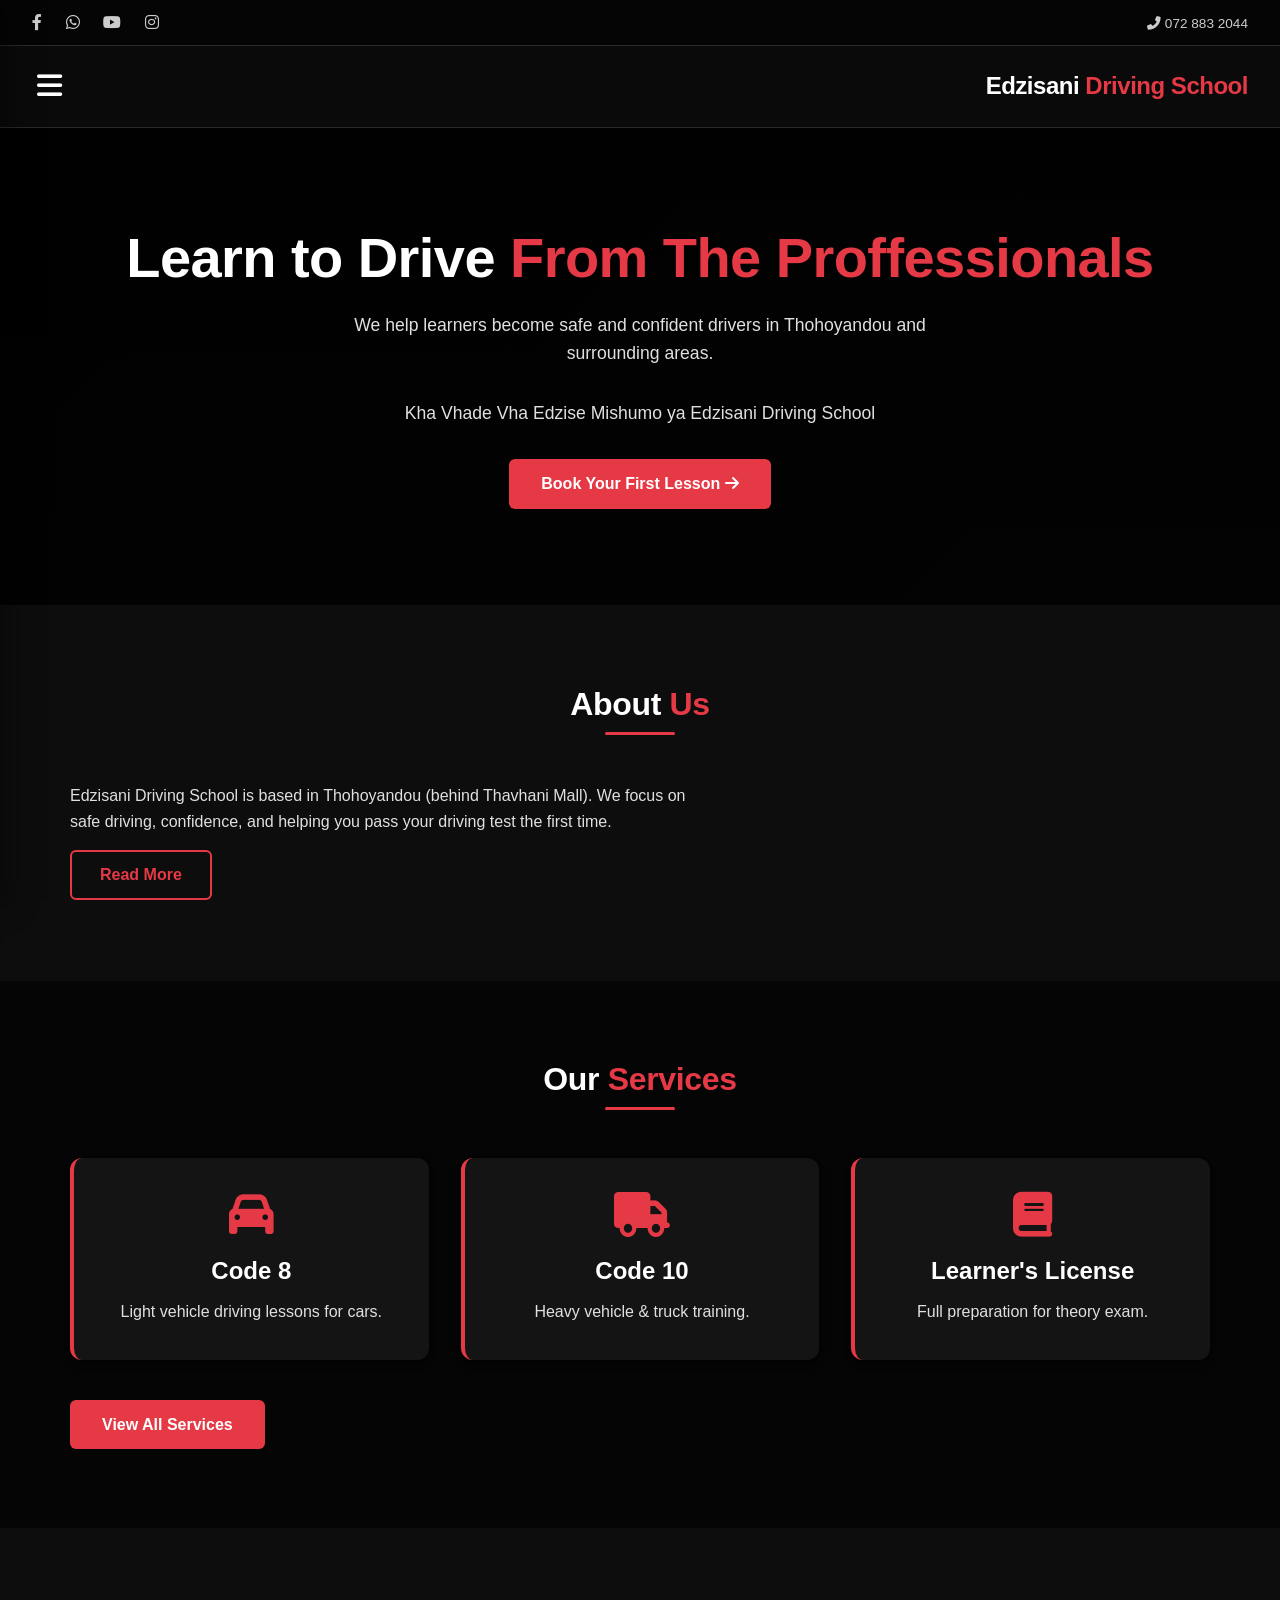
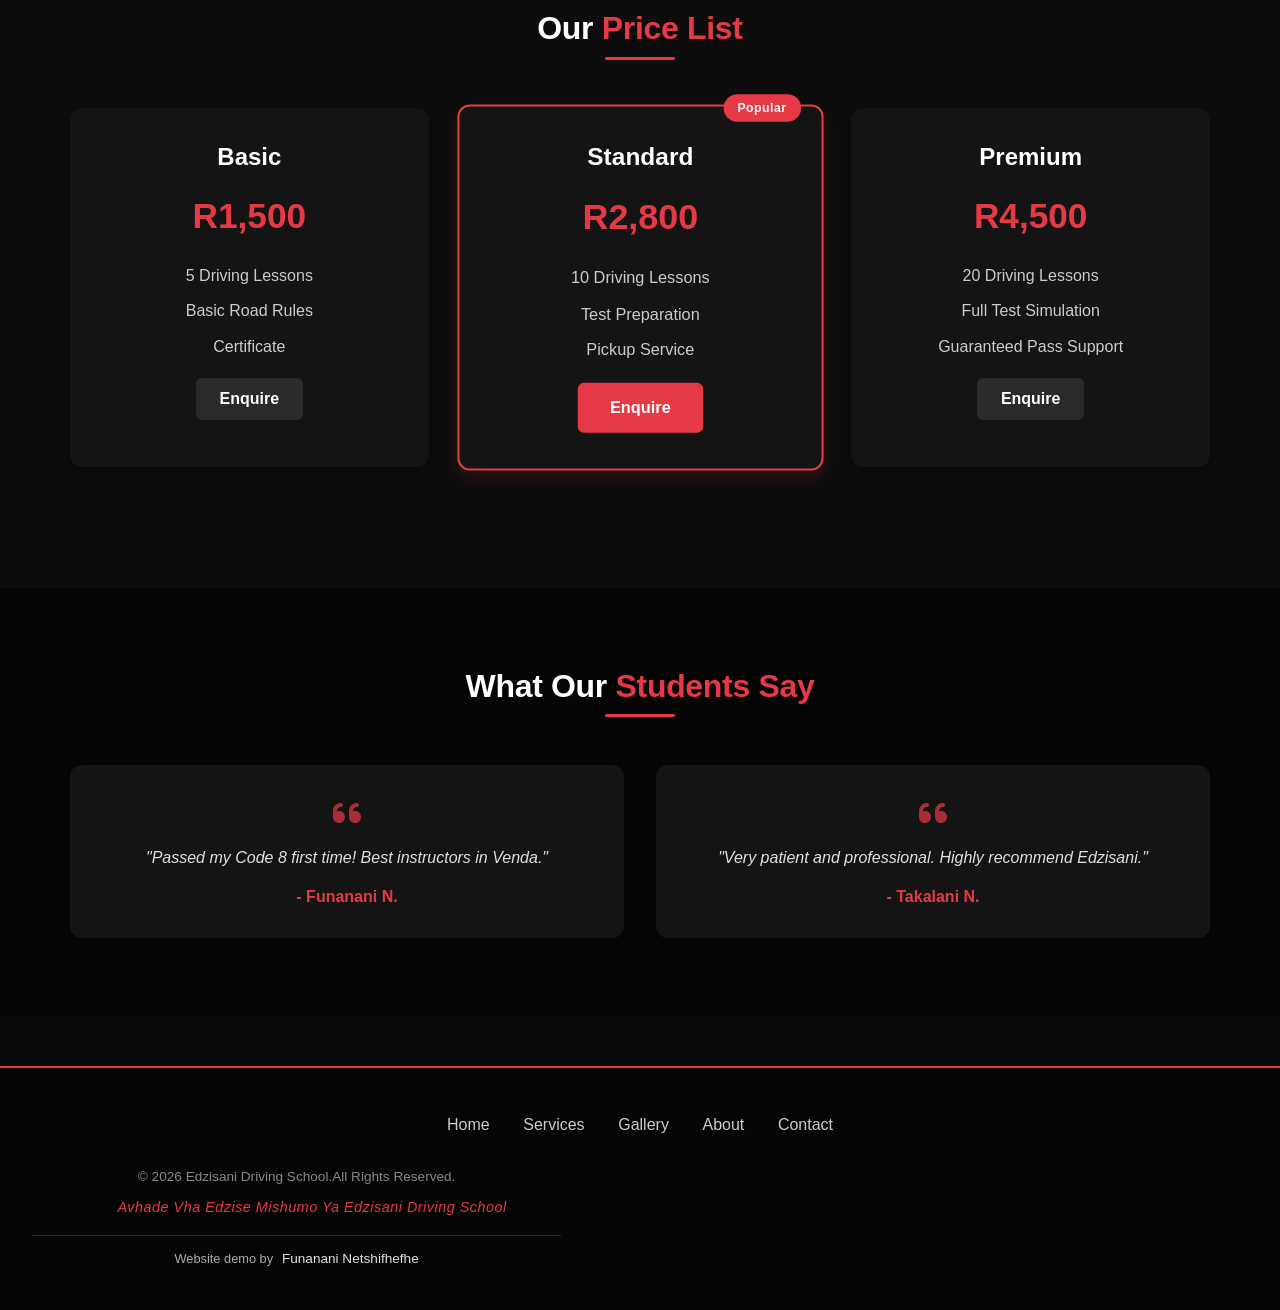
==== index.html @ dc441362 "Add files via upload my files from the pc" ====
<!DOCTYPE html>
<html lang="en">
<head>
    <!-- Meta Tags for SEO -->
    <meta charset="UTF-8">
    <meta name="viewport" content="width=device-width, initial-scale=1.0, user-scalable=yes">
    <meta name="description" content="Edzisani Driving School in Thohoyandou offers expert driving lessons for Code 8, Code 10, and learner's license preparation. Learn to drive with confidence and pass your test with our experienced instructors. Book your lesson today!">
    <meta name="keywords" content="Edzisani Driving School, Thohoyandou driving lessons, Code 8 driving school, Code 10 truck training, learner's license preparation, driving test preparation, road safety training, driving school in Venda, best driving instructors Thohoyandou">
    <!-- My own meta tag for author info -->
    <meta name="author" content="Funanani Netshifhefhe">
    <title>Edzisani Driving School | Home</title>
    <link rel="stylesheet" href="style.css">
    <!-- Font Awesome for Icons -->
    <link rel="stylesheet" href="https://cdnjs.cloudflare.com/ajax/libs/font-awesome/6.0.0-beta3/css/all.min.css">
</head>
<body>

<!-- Top Social Bar -->
<div class="top-bar">
    <div class="social-icons">
        <a href="https://www.facebook.com/Edzisanidrivingschool" target="_blank"><i class="fab fa-facebook-f"></i></a>
        <a href="https://wa.me/27761015055" target="_blank"><i class="fab fa-whatsapp"></i></a>
        <a href="#"><i class="fab fa-youtube"></i></a>
        <a href="#"><i class="fab fa-instagram"></i></a>
    </div>
    <div class="contact-mini">
        <span><i class="fas fa-phone-alt"></i> 072 883 2044</span>
    </div>
</div>

<!-- Sidebar Overlay -->
<div class="sidebar-overlay" id="sidebarOverlay"></div>

<!-- Sidebar Navigation -->
<div class="sidebar" id="sidebar">
    <div class="sidebar-header">
        <h3>Menu</h3>
        <button class="close-sidebar" id="closeSidebar">&times;</button>
    </div>
    <ul class="sidebar-nav">
        <li><a href="index.html" class="active"><i class="fas fa-home"></i> Home</a></li>
        <li><a href="services.html"><i class="fas fa-cogs"></i> Services</a></li>
        <li><a href="gallery.html"><i class="fas fa-image"></i> Gallery</a></li>
        <li><a href="about.html"><i class="fas fa-users"></i> About</a></li>
        <li><a href="contact.html"><i class="fas fa-envelope"></i> Contact</a></li>
        <li><a href="#"><i class="fas fa-chalkboard-user"></i> Management</a></li>
    </ul>
    <div class="sidebar-social">
        <a href="https://www.facebook.com/Edzisanidrivingschool" target="_blank"><i class="fab fa-facebook-f"></i></a>
        <a href="https://wa.me/27761015055" target="_blank"><i class="fab fa-whatsapp"></i></a>
        <a href="#"><i class="fab fa-youtube"></i></a>
    </div>
</div>

<!-- Main Header -->
<header>
    <button class="hamburger" id="hamburgerBtn">
        <i class="fas fa-bars"></i>
    </button>
    <div class="logo">
        <h1>Edzisani <span>Driving School</span></h1>
    </div>
</header>

<main>
    <!-- Hero Section -->
    <section class="hero" style="background-image: linear-gradient(rgba(0,0,0,0.6), rgba(0,0,0,0.3)), url('https://images.unsplash.com/photo-1449965408869-eaa3f722e40d?ixlib=rb-4.0.3&auto=format&fit=crop&w=2070&q=80');">
        <div class="hero-content">
            <h2>Learn to Drive <span class="red-text">From The Proffessionals</span></h2>
            <p>We help learners become safe and confident drivers in Thohoyandou and surrounding areas.</p>
            <p>Kha Vhade Vha Edzise Mishumo ya Edzisani Driving School</p>
            <a href="contact.html" class="btn btn-red">Book Your First Lesson <i class="fas fa-arrow-right"></i></a>
        </div>
    </section>

    <!-- About Preview -->
    <section class="section">
        <div class="container">
            <h2 class="section-title">About <span class="red-text">Us</span></h2>
            <p>Edzisani Driving School is based in Thohoyandou (behind Thavhani Mall). We focus on safe driving, confidence, and helping you pass your driving test the first time.</p>
            <a href="about.html" class="btn-outline">Read More</a>
        </div>
    </section>

    <!-- Services Preview -->
    <section class="section bg-dark">
        <div class="container">
            <h2 class="section-title">Our <span class="red-text">Services</span></h2>
            <div class="card-grid">
                <div class="card">
                    <i class="fas fa-car"></i>
                    <h3>Code 8</h3>
                    <p>Light vehicle driving lessons for cars.</p>
                </div>
                <div class="card">
                    <i class="fas fa-truck"></i>
                    <h3>Code 10</h3>
                    <p>Heavy vehicle & truck training.</p>
                </div>
                <div class="card">
                    <i class="fas fa-book"></i>
                    <h3>Learner's License</h3>
                    <p>Full preparation for theory exam.</p>
                </div>
            </div>
            <a href="services.html" class="btn-red">View All Services</a>
        </div>
    </section>

    <!-- Pricing Preview -->
    <section class="section">
        <div class="container">
            <h2 class="section-title">Our <span class="red-text">Price List</span></h2>
            <div class="card-grid">
                <div class="price-card">
                    <h3>Basic</h3>
                    <p class="price">R1,500</p>
                    <ul>
                        <li>5 Driving Lessons</li>
                        <li>Basic Road Rules</li>
                        <li>Certificate</li>
                    </ul>
                    <a href="contact.html" class="btn-small">Enquire</a>
                </div>
                <div class="price-card popular">
                    <div class="popular-badge">Popular</div>
                    <h3>Standard</h3>
                    <p class="price">R2,800</p>
                    <ul>
                        <li>10 Driving Lessons</li>
                        <li>Test Preparation</li>
                        <li>Pickup Service</li>
                    </ul>
                    <a href="contact.html" class="btn-red">Enquire</a>
                </div>
                <div class="price-card">
                    <h3>Premium</h3>
                    <p class="price">R4,500</p>
                    <ul>
                        <li>20 Driving Lessons</li>
                        <li>Full Test Simulation</li>
                        <li>Guaranteed Pass Support</li>
                    </ul>
                    <a href="contact.html" class="btn-small">Enquire</a>
                </div>
            </div>
        </div>
    </section>

    <!-- Testimonials -->
    <section class="section bg-dark">
        <div class="container">
            <h2 class="section-title">What Our <span class="red-text">Students Say</span></h2>
            <div class="testimonial-grid">
                <div class="testimonial">
                    <i class="fas fa-quote-left"></i>
                    <p>"Passed my Code 8 first time! Best instructors in Venda."</p>
                    <h4>- Funanani N.</h4>
                </div>
                <div class="testimonial">
                    <i class="fas fa-quote-left"></i>
                    <p>"Very patient and professional. Highly recommend Edzisani."</p>
                    <h4>- Takalani N.</h4>
                </div>
            </div>
        </div>
    </section>
</main>

<!-- Footer -->
<footer>
    <div class="footer-links">
        <a href="index.html">Home</a>
        <a href="services.html">Services</a>
        <a href="gallery.html">Gallery</a>
        <a href="about.html">About</a>
        <a href="contact.html">Contact</a>
    </div>
    <p>&copy; 2026 Edzisani Driving School.All Rights Reserved.</p>
    <p class="footer-slogan">Avhade Vha Edzise Mishumo Ya Edzisani Driving School</p>
    <p class="footer-credit">
        <!-- this is about me the creator -->
        <span class="red-text">Website demo by</span> <a href="https://funifrank67-coder.github.io/funihh-portfolio/" target="_blank">Funanani Netshifhefhe</a>
    </p>
</footer>

<script src="script.js"></script>
</body>
</html>
---- style.css ----
/* ========================================
   EDZISANI DRIVING SCHOOL - PREMIUM REFINED CSS
   All 10 improvements implemented
   Dark Theme | Black Dominant | Red Accents
   Fully Responsive
======================================== */

/* ----- RESET & BASE ----- */
* {
    margin: 0;
    padding: 0;
    box-sizing: border-box;
}

body {
    font-family: 'Segoe UI', Tahoma, Geneva, Verdana, sans-serif;
    background-color: #0a0a0a;
    color: #e0e0e0;
    line-height: 1.6;
    overflow-x: hidden;
}

/* ----- TYPOGRAPHY HIERARCHY (Refinement #4) ----- */
h1, h2, h3, h4 {
    color: #ffffff;
    font-weight: 600;
    margin-bottom: 1rem;
    line-height: 1.2;
}

h1 {
    font-size: 2.5rem;
    letter-spacing: -0.02em;
}

h2 {
    font-size: 2rem;
    letter-spacing: -0.01em;
}

h3 {
    font-size: 1.5rem;
}

h4 {
    font-size: 1.2rem;
    color: #e63946;
}

p {
    max-width: 70ch; /* Controlled paragraph width for readability */
    margin-bottom: 1rem;
}

h1 span, h2 span, .red-text {
    color: #e63946;
}

.section-title {
    text-align: center;
    margin-bottom: 3rem; /* More breathing space (Refinement #3) */
    font-size: 2rem;
    position: relative;
    padding-bottom: 0.75rem;
}

.section-title::after {
    content: '';
    position: absolute;
    bottom: 0;
    left: 50%;
    transform: translateX(-50%);
    width: 70px;
    height: 3px;
    background-color: #e63946;
    border-radius: 2px;
}

/* ----- DEPTH HIERARCHY BETWEEN SECTIONS (Refinement #1 & #7) ----- */
.section {
    padding: 5rem 2rem;
    position: relative;
}

/* Alternating section depth */
.section:not(.bg-dark):nth-child(even) {
    background-color: #0d0d0d;
}

.bg-dark {
    background-color: #050505;
    box-shadow: inset 0 1px 0 rgba(255,255,255,0.03), inset 0 -1px 0 rgba(255,255,255,0.03);
}

/* Hero gets unique depth */
.hero {
    position: relative;
    box-shadow: 0 8px 32px rgba(0,0,0,0.4);
}

/* Footer depth separation */
footer {
    position: relative;
    box-shadow: 0 -4px 20px rgba(0,0,0,0.3);
}

/* ----- TOP BAR ----- */
.top-bar {
    background-color: #050505;
    padding: 0.6rem 2rem;
    display: flex;
    justify-content: space-between;
    align-items: center;
    border-bottom: 1px solid #2a2a2a;
    flex-wrap: wrap;
    position: relative;
    z-index: 10;
}

.social-icons a {
    color: #cccccc;
    margin-right: 1.2rem;
    font-size: 1rem;
    transition: all 0.25s cubic-bezier(0.2, 0.9, 0.4, 1.1); /* Smoother transition (Refinement #6) */
}

.social-icons a:hover {
    color: #e63946;
    transform: translateY(-2px);
}

.contact-mini span {
    font-size: 0.85rem;
    color: #cccccc;
}

/* ----- HEADER & HAMBURGER ----- */
header {
    display: flex;
    align-items: center;
    justify-content: space-between;
    padding: 1.2rem 2rem;
    background-color: #0a0a0a;
    border-bottom: 1px solid #2a2a2a;
    flex-wrap: wrap;
    position: sticky;
    top: 0;
    z-index: 100;
    backdrop-filter: blur(0px);
}

.logo h1 {
    font-size: 1.5rem;
    margin-bottom: 0;
}

.hamburger {
    background: none;
    border: none;
    font-size: 1.8rem;
    color: #ffffff;
    cursor: pointer;
    transition: all 0.25s cubic-bezier(0.2, 0.9, 0.4, 1.1);
    z-index: 1001;
    padding: 5px;
}

.hamburger:hover {
    color: #e63946;
    transform: scale(1.05);
}

/* ----- SIDEBAR (Premium motion feel - Refinement #8) ----- */
.sidebar {
    position: fixed;
    top: 0;
    left: -300px;
    width: 300px;
    height: 100%;
    background-color: #050505;
    z-index: 2000;
    transition: left 0.35s cubic-bezier(0.2, 0.9, 0.4, 1.1); /* Smoother motion */
    box-shadow: 4px 0 30px rgba(0,0,0,0.5);
    display: flex;
    flex-direction: column;
}

.sidebar.open {
    left: 0;
}

.sidebar-header {
    display: flex;
    justify-content: space-between;
    align-items: center;
    padding: 1.8rem 1.5rem;
    border-bottom: 1px solid #e63946;
}

.sidebar-header h3 {
    color: #e63946;
    margin-bottom: 0;
    font-size: 1.3rem;
}

.close-sidebar {
    background: none;
    border: none;
    font-size: 2rem;
    color: #ffffff;
    cursor: pointer;
    transition: all 0.2s ease;
    padding: 0 8px;
}

.close-sidebar:hover {
    color: #e63946;
    transform: rotate(90deg);
}

.sidebar-nav {
    list-style: none;
    padding: 1.5rem 0;
    flex-grow: 1;
}

.sidebar-nav li a {
    display: block;
    padding: 0.9rem 1.8rem;
    color: #e0e0e0;
    text-decoration: none;
    transition: all 0.25s cubic-bezier(0.2, 0.9, 0.4, 1.1);
    border-left: 3px solid transparent;
    font-weight: 500;
}

.sidebar-nav li a i {
    width: 30px;
    margin-right: 12px;
    text-align: center;
}

.sidebar-nav li a:hover {
    background-color: #141414;
    color: #e63946;
    border-left-color: #e63946;
    padding-left: 2rem;
}

/* Clearer active state perception (Refinement #8) */
.sidebar-nav li a.active {
    background-color: rgba(230, 57, 70, 0.1);
    color: #e63946;
    border-left-color: #e63946;
    font-weight: 600;
}

.sidebar-social {
    padding: 1.8rem;
    text-align: center;
    border-top: 1px solid #2a2a2a;
}

.sidebar-social a {
    color: #cccccc;
    margin: 0 0.8rem;
    font-size: 1.3rem;
    transition: all 0.25s cubic-bezier(0.2, 0.9, 0.4, 1.1);
    display: inline-block;
}

.sidebar-social a:hover {
    color: #e63946;
    transform: translateY(-3px);
}

.sidebar-overlay {
    position: fixed;
    top: 0;
    left: 0;
    width: 100%;
    height: 100%;
    background-color: rgba(0,0,0,0.8);
    backdrop-filter: blur(3px);
    z-index: 1500;
    display: none;
    transition: all 0.3s ease;
}

.sidebar-overlay.active {
    display: block;
}

/* ----- HERO SECTION ----- */
.hero {
    background-size: cover;
    background-position: center;
    padding: 6rem 2rem;
    text-align: center;
    position: relative;
}

.hero::before {
    content: '';
    position: absolute;
    top: 0;
    left: 0;
    right: 0;
    bottom: 0;
    background: linear-gradient(135deg, rgba(0,0,0,0.8) 0%, rgba(0,0,0,0.6) 100%);
    z-index: 0;
}

.hero-content {
    position: relative;
    z-index: 1;
}

.hero-content h2 {
    font-size: 3rem;
    margin-bottom: 1.2rem;
}

.hero-content p {
    max-width: 600px;
    margin: 0 auto 2rem;
    font-size: 1.1rem;
}

/* ----- BUTTONS - Unified family (Refinement #6) ----- */
.btn-red, .btn-outline, .btn-small, .whatsapp-btn {
    transition: all 0.3s cubic-bezier(0.2, 0.9, 0.4, 1.1);
    cursor: pointer;
    font-weight: 600;
}

.btn-red {
    display: inline-block;
    background-color: #e63946;
    color: #ffffff;
    padding: 12px 32px;
    text-decoration: none;
    border-radius: 6px;
    border: none;
}

.btn-red:hover {
    background-color: #c1121f;
    transform: translateY(-3px);
    box-shadow: 0 6px 20px rgba(230, 57, 70, 0.3);
}

.btn-outline {
    display: inline-block;
    background: transparent;
    border: 2px solid #e63946;
    color: #e63946;
    padding: 10px 28px;
    text-decoration: none;
    border-radius: 6px;
}

.btn-outline:hover {
    background: #e63946;
    color: #ffffff;
    transform: translateY(-2px);
}

.btn-small {
    display: inline-block;
    background-color: #2a2a2a;
    color: #ffffff;
    padding: 8px 24px;
    text-decoration: none;
    border-radius: 6px;
}

.btn-small:hover {
    background-color: #e63946;
    transform: translateY(-2px);
}

/* ----- CONTAINER & SPACING RHYTHM (Refinement #3) ----- */
.container {
    max-width: 1200px;
    margin: 0 auto;
}

/* Consistent vertical spacing */
section + section {
    margin-top: 0;
}

/* ----- CARDS - Premium material feel (Refinement #2) ----- */
.card-grid {
    display: grid;
    grid-template-columns: repeat(auto-fit, minmax(280px, 1fr));
    gap: 2rem;
    margin: 2.5rem 0;
}

.card {
    background-color: #141414;
    padding: 2.2rem 1.8rem;
    border-radius: 12px;
    text-align: center;
    transition: all 0.35s cubic-bezier(0.2, 0.9, 0.4, 1.1);
    border-left: 4px solid #e63946;
    /* Layered shadow for depth */
    box-shadow: 0 4px 6px rgba(0,0,0,0.3), 0 1px 3px rgba(0,0,0,0.2);
}

.card:hover {
    transform: translateY(-8px);
    box-shadow: 0 20px 30px -12px rgba(0,0,0,0.5), 0 4px 8px rgba(0,0,0,0.2);
}

.card i {
    font-size: 2.8rem;
    color: #e63946;
    margin-bottom: 1.2rem;
}

.card h3 {
    margin-bottom: 0.8rem;
}

.card p {
    margin-bottom: 0;
}

/* ----- PRICE CARDS ----- */
.price-card {
    background-color: #141414;
    padding: 2.2rem 1.8rem;
    border-radius: 12px;
    text-align: center;
    position: relative;
    transition: all 0.35s cubic-bezier(0.2, 0.9, 0.4, 1.1);
    box-shadow: 0 4px 6px rgba(0,0,0,0.3);
}

.price-card:hover {
    transform: translateY(-5px);
    box-shadow: 0 15px 25px -10px rgba(0,0,0,0.5);
}

.price-card.popular {
    border: 2px solid #e63946;
    transform: scale(1.02);
    box-shadow: 0 8px 20px rgba(230, 57, 70, 0.15);
}

.price-card.popular:hover {
    transform: scale(1.02) translateY(-5px);
}

.popular-badge {
    position: absolute;
    top: -12px;
    right: 20px;
    background-color: #e63946;
    color: white;
    padding: 4px 14px;
    border-radius: 30px;
    font-size: 0.75rem;
    font-weight: bold;
    letter-spacing: 0.5px;
}

.price {
    font-size: 2.2rem;
    color: #e63946;
    font-weight: 700;
    margin: 1rem 0;
}

.price-card ul {
    list-style: none;
    margin: 1.2rem 0;
    padding: 0;
}

.price-card li {
    margin: 0.6rem 0;
    color: #cccccc;
}

/* ----- TESTIMONIALS ----- */
.testimonial-grid {
    display: grid;
    grid-template-columns: repeat(auto-fit, minmax(280px, 1fr));
    gap: 2rem;
}

.testimonial {
    background-color: #141414;
    padding: 2rem;
    border-radius: 12px;
    text-align: center;
    transition: all 0.3s ease;
    box-shadow: 0 4px 6px rgba(0,0,0,0.2);
}

.testimonial:hover {
    transform: translateY(-4px);
    box-shadow: 0 12px 20px rgba(0,0,0,0.3);
}

.testimonial i {
    font-size: 2rem;
    color: #e63946;
    margin-bottom: 1rem;
    opacity: 0.7;
}

.testimonial p {
    font-style: italic;
    margin-bottom: 1rem;
}

.testimonial h4 {
    color: #e63946;
    margin-bottom: 0;
    font-size: 1rem;
}

/* ----- GALLERY ----- */
.gallery-grid {
    display: grid;
    grid-template-columns: repeat(auto-fit, minmax(260px, 1fr));
    gap: 1.8rem;
}

.gallery-item {
    background-color: #141414;
    border-radius: 12px;
    overflow: hidden;
    transition: all 0.35s cubic-bezier(0.2, 0.9, 0.4, 1.1);
    box-shadow: 0 4px 6px rgba(0,0,0,0.2);
}

.gallery-item:hover {
    transform: translateY(-5px) scale(1.02);
    box-shadow: 0 20px 25px -12px rgba(0,0,0,0.4);
}

.placeholder-img {
    background: linear-gradient(135deg, #1a1a1a 0%, #141414 100%);
    height: 200px;
    display: flex;
    flex-direction: column;
    align-items: center;
    justify-content: center;
    color: #e63946;
}

.placeholder-img i {
    font-size: 4rem;
    margin-bottom: 1rem;
    opacity: 0.8;
}

/* ----- CONTACT PAGE ----- */
.contact-grid {
    display: grid;
    grid-template-columns: 1fr 1fr;
    gap: 2.5rem;
    margin-bottom: 2rem;
}

.contact-grid p {
    margin: 1rem 0;
    display: flex;
    align-items: center;
    gap: 12px;
}

.contact-grid i {
    width: 30px;
    font-size: 1.2rem;
}

form input, form textarea {
    width: 100%;
    padding: 14px;
    margin-bottom: 1.2rem;
    background-color: #141414;
    border: 1px solid #2a2a2a;
    color: #ffffff;
    border-radius: 8px;
    transition: all 0.2s ease;
    font-family: inherit;
}

form input:focus, form textarea:focus {
    outline: none;
    border-color: #e63946;
    box-shadow: 0 0 0 2px rgba(230, 57, 70, 0.2);
}

.whatsapp-btn {
    display: inline-block;
    background-color: #25D366;
    color: white;
    padding: 14px 32px;
    text-decoration: none;
    border-radius: 50px;
    font-weight: bold;
    margin-top: 1.5rem;
    box-shadow: 0 4px 10px rgba(37, 211, 102, 0.2);
}

.whatsapp-btn i {
    margin-right: 10px;
}

.whatsapp-btn:hover {
    background-color: #128C7E;
    transform: translateY(-3px);
    box-shadow: 0 8px 20px rgba(37, 211, 102, 0.3);
}

/* ----- FOOTER REFINEMENT ----- */
footer {
    background-color: #050505;
    text-align: center;
    padding: 2.5rem 2rem 2rem;
    border-top: 2px solid #e63946;
    margin-top: 3rem;
}

.footer-links {
    margin-bottom: 1.5rem;
    display: flex;
    justify-content: center;
    flex-wrap: wrap;
    gap: 0.5rem;
}

.footer-links a {
    color: #cccccc;
    text-decoration: none;
    margin: 0 0.8rem;
    transition: all 0.25s ease;
    padding: 0.25rem 0;
    position: relative;
}

.footer-links a::after {
    content: '';
    position: absolute;
    bottom: 0;
    left: 0;
    width: 0;
    height: 1px;
    background-color: #e63946;
    transition: width 0.3s ease;
}

.footer-links a:hover::after {
    width: 100%;
}

.footer-links a:hover {
    color: #e63946;
}

footer p {
    font-size: 0.85rem;
    color: #888888;
    margin-bottom: 0.5rem;
}

/* Footer Credit Line - Premium Refinement */
.footer-credit {
    margin-top: 1rem;
    padding-top: 0.8rem;
    border-top: 1px solid #2a2a2a;
}

.footer-credit span {
    font-size: 0.8rem;
    color: #aaaaaa;
    margin-right: 5px;
}

.footer-credit a {
    color: #e0e0e0;
    text-decoration: none;
    font-weight: 500;
    position: relative;
    transition: all 0.3s ease;
}

.footer-credit a:hover {
    color: #e63946;
}

.footer-credit a::after {
    content: '';
    position: absolute;
    left: 0;
    bottom: -2px;
    width: 0%;
    height: 2px;
    background-color: #e63946;
    transition: width 0.3s ease;
}

.footer-credit a:hover::after {
    width: 100%;
}
.footer-slogan {
    font-size: 0.9rem;
    color: #e63946;
    font-style: italic;
    margin: 0.5rem 0;
    letter-spacing: 0.5px;
}
/* ========================================
   RESPONSIVE DESIGN (Mobile Polish - Refinement #9)
======================================== */

/* Tablet & Mobile (max-width: 992px) */
@media (max-width: 992px) {
    .hero-content h2 {
        font-size: 2.2rem;
    }
    
    .section {
        padding: 3.5rem 1.5rem;
    }
    
    .section-title {
        font-size: 1.8rem;
        margin-bottom: 2.5rem;
    }
}

/* Tablet (max-width: 768px) */
@media (max-width: 768px) {
    .top-bar {
        flex-direction: column;
        text-align: center;
        gap: 0.6rem;
        padding: 0.6rem 1rem;
    }
    
    .social-icons a {
        margin: 0 0.8rem;
    }
    
    header {
        padding: 0.8rem 1rem;
    }
    
    .logo h1 {
        font-size: 1.2rem;
    }
    
    .hero {
        padding: 3.5rem 1.2rem;
    }
    
    .hero-content h2 {
        font-size: 1.6rem;
    }
    
    .hero-content p {
        font-size: 0.95rem;
    }
    
    /* More breathing space between stacked elements (Refinement #9) */
    .card-grid {
        gap: 1.5rem;
        margin: 2rem 0;
    }
    
    .contact-grid {
        grid-template-columns: 1fr;
        gap: 2rem;
    }
    
    .price-card.popular {
        transform: scale(1);
    }
    
    .gallery-grid {
        grid-template-columns: repeat(auto-fit, minmax(200px, 1fr));
        gap: 1.2rem;
    }
    
    /* Footer spacing polish */
    .footer-links {
        flex-direction: column;
        gap: 0.8rem;
    }
    
    .footer-links a {
        margin: 0;
    }
    
    .footer-links a::after {
        display: none;
    }
}

/* Small Mobile (max-width: 480px) */
@media (max-width: 480px) {
    .section {
        padding: 2.5rem 1rem;
    }
    
    .section-title {
        font-size: 1.4rem;
        margin-bottom: 2rem;
    }
    
    /* Reduce visual density in hero text (Refinement #9) */
    .hero {
        padding: 2.5rem 1rem;
    }
    
    .hero-content h2 {
        font-size: 1.3rem;
    }
    
    .hero-content p {
        font-size: 0.9rem;
        margin-bottom: 1.5rem;
    }
    
    .card, .price-card {
        padding: 1.5rem 1.2rem;
    }
    
    .price {
        font-size: 1.8rem;
    }
    
    .sidebar {
        width: 280px;
    }
    
    .sidebar-nav li a {
        padding: 0.7rem 1.2rem;
        font-size: 0.9rem;
    }
    
    .whatsapp-btn {
        display: block;
        text-align: center;
    }
    
    /* Footer not compressed (Refinement #9) */
    footer {
        padding: 2rem 1rem 1.5rem;
    }
    
    footer p {
        font-size: 0.75rem;
    }
}

/* Desktop Large (min-width: 1200px) */
@media (min-width: 1200px) {
    .container {
        max-width: 1140px;
    }
    
    .hero-content h2 {
        font-size: 3.5rem;
    }
}

/* ========================================
   UTILITY CLASSES
======================================== */

.text-center {
    text-align: center;
}

.mt-2 {
    margin-top: 2rem;
}

.mb-2 {
    margin-bottom: 2rem;
}

/* Smooth scrolling for whole page */
html {
    scroll-behavior: smooth;
}

/* Focus styles for accessibility */
button:focus, a:focus, input:focus, textarea:focus {
    outline: 2px solid #e63946;
    outline-offset: 2px;
}

/* Selection color */
::selection {
    background-color: #e63946;
    color: #ffffff;
}
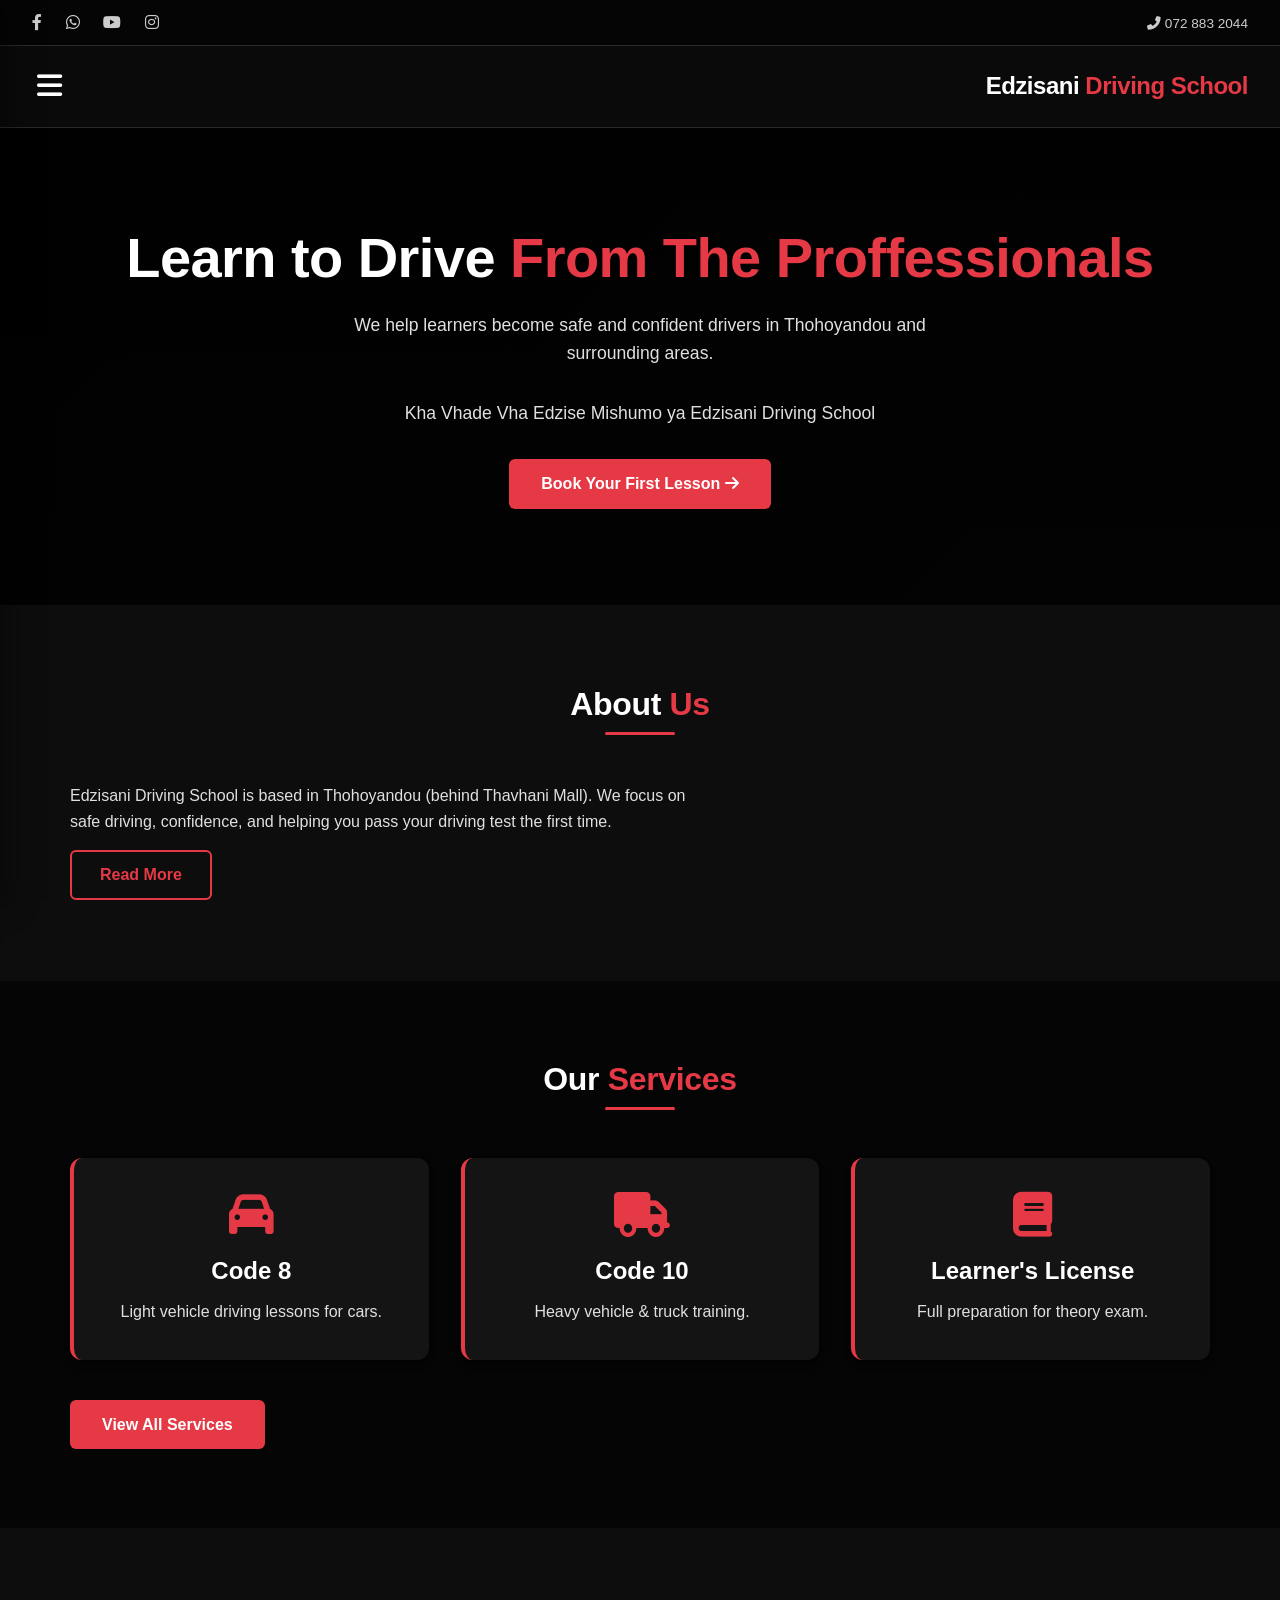
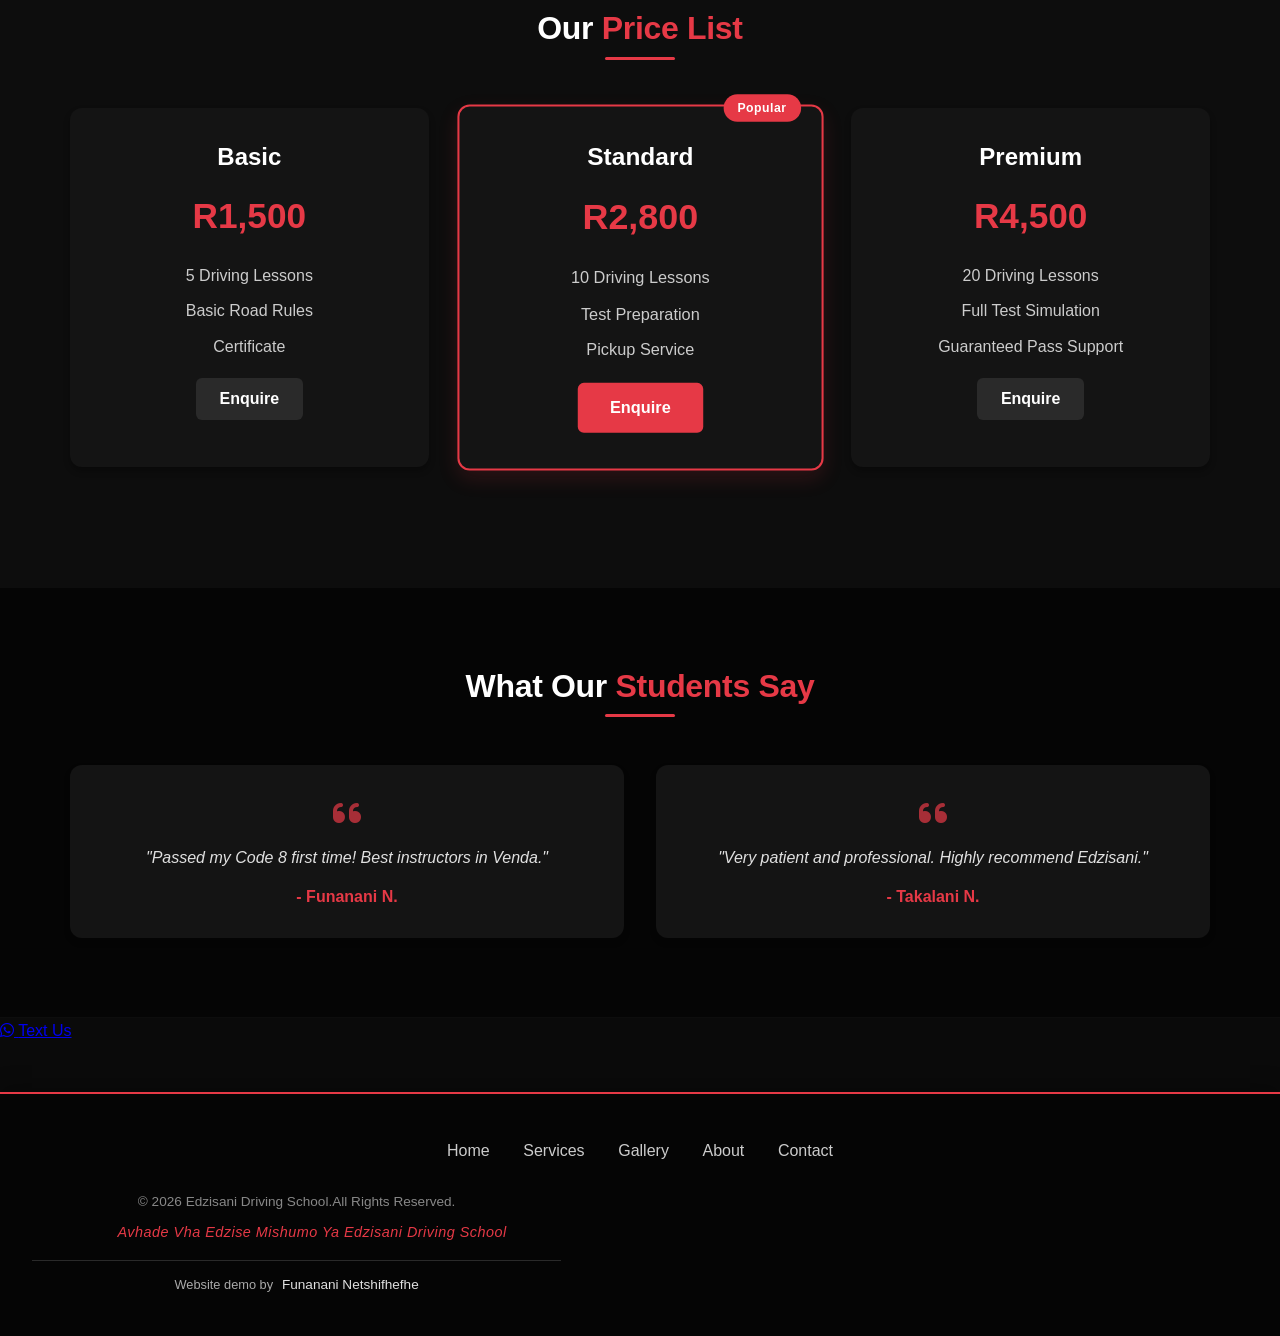
==== commit d2172833: "Add floating WhatsApp icon to index.html Added a floating WhatsApp icon for easy contact." ====
--- a/index.html
+++ b/index.html
@@ -166,6 +166,11 @@
         </div>
     </section>
 </main>
+    <!--Ading the whatsapp floatinhg icon -->
+    <a href="https://wa.me/270000000000" class="floating-whatsapp" target="_blank">
+    <i class="fab fa-whatsapp"></i>
+    <span>Text Us</span>
+</a>
 
 <!-- Footer -->
 <footer>
@@ -186,4 +191,4 @@
 
 <script src="script.js"></script>
 </body>
-</html>+</html>
